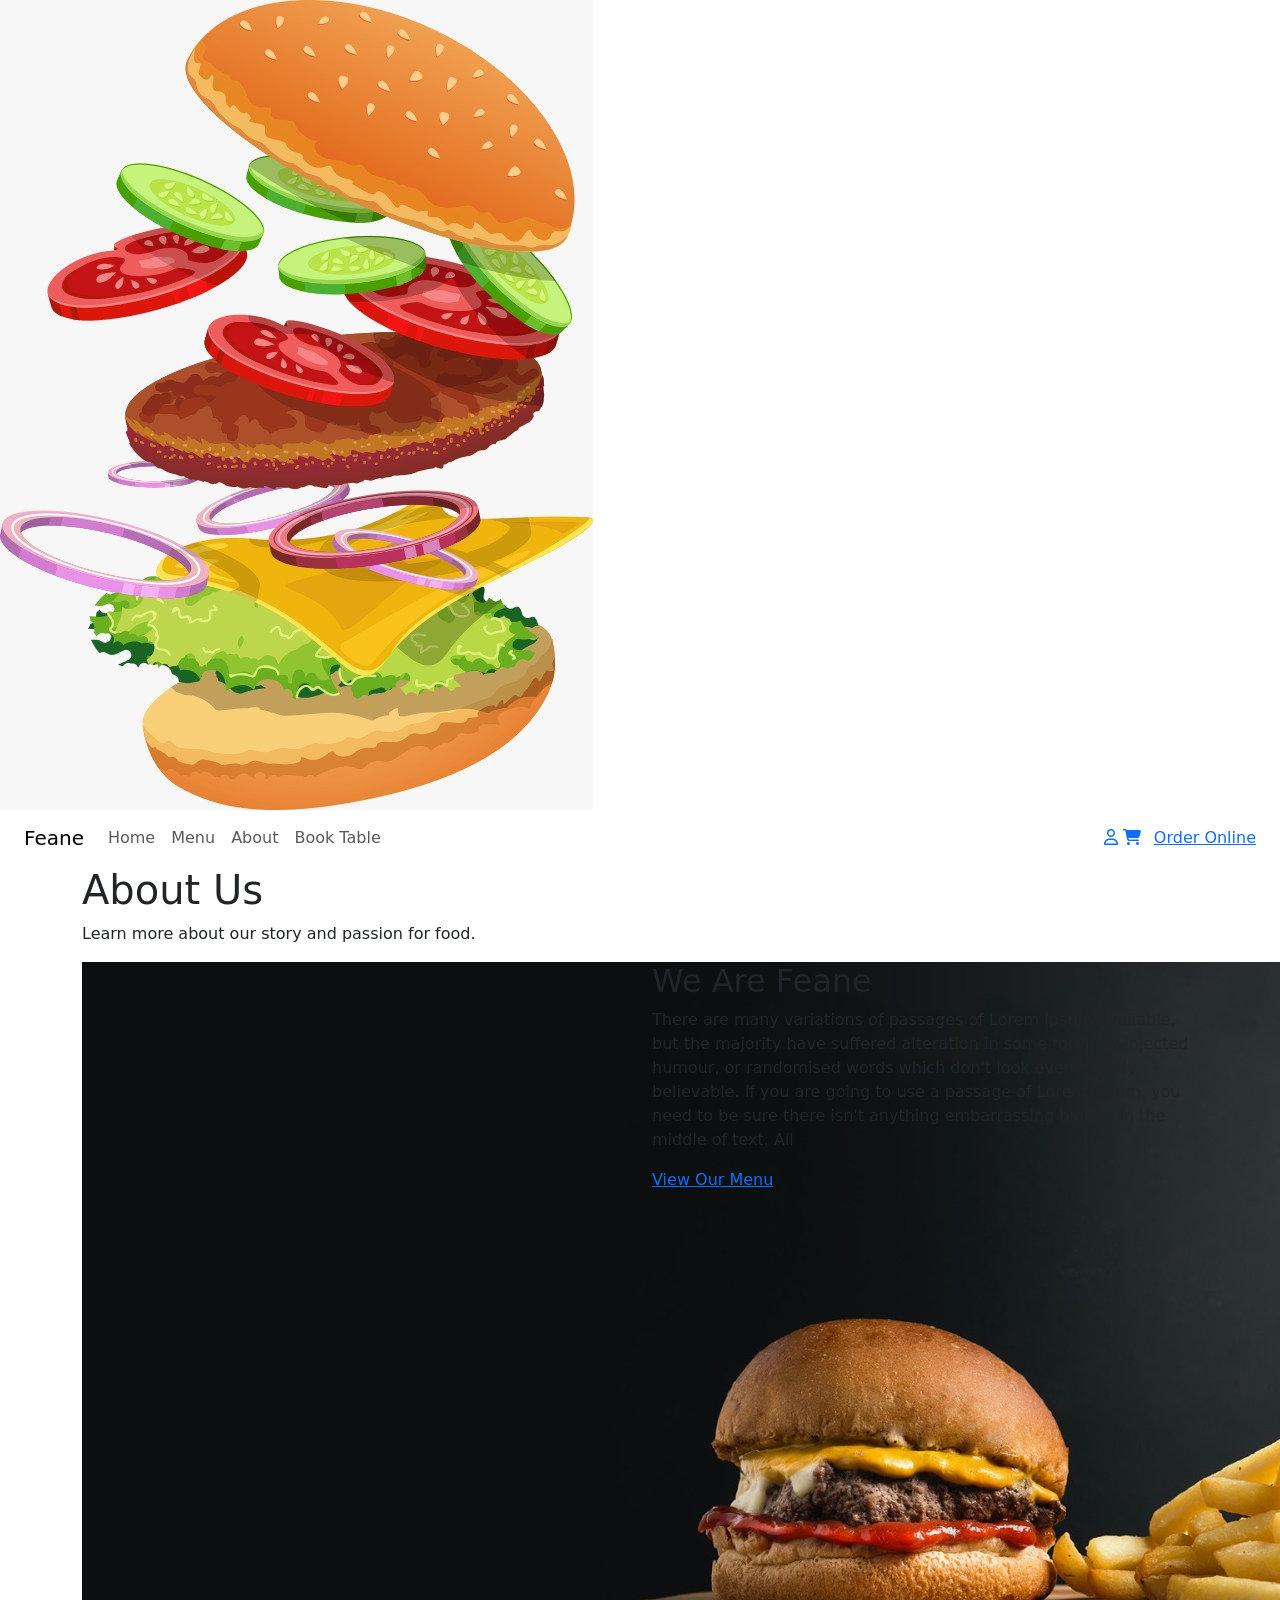
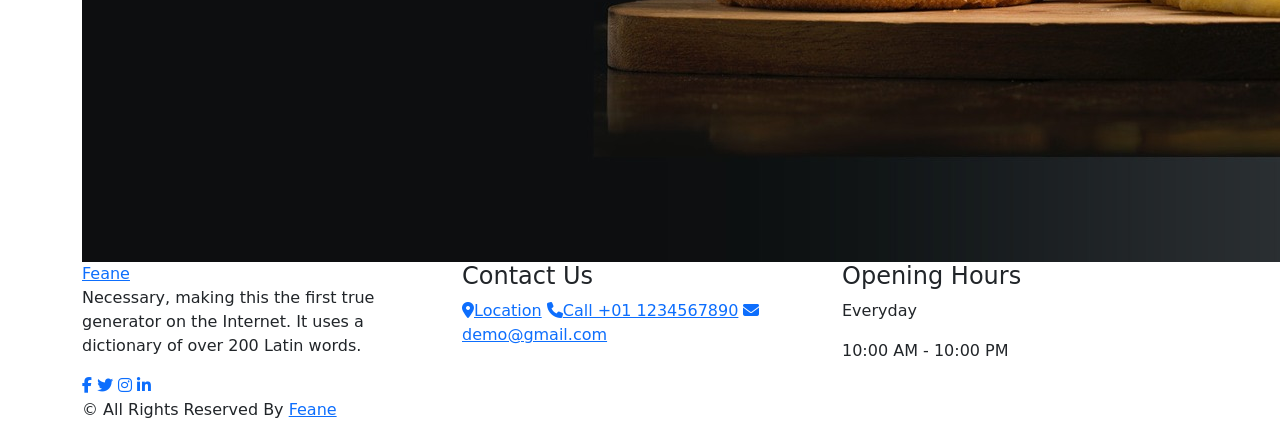
==== pages/about.html @ c2eb9360 "Add initial HTML structure for index and about pages - Created index.html with basic HTML structure." ====
<!doctype html>
<html lang="en">
  <head>
    <meta charset="UTF-8" />
    <meta name="viewport" content="width=device-width, initial-scale=1.0" />
    <title>Feane Fast Food Restaurant</title>
    <link
      href="https://cdn.jsdelivr.net/npm/bootstrap@5.3.0/dist/css/bootstrap.min.css"
      rel="stylesheet"
    />
    <link
      href="https://cdnjs.cloudflare.com/ajax/libs/font-awesome/6.4.0/css/all.min.css"
      rel="stylesheet"
    />
    <link
      href="https://fonts.googleapis.com/css2?family=Dancing+Script:wght@400;500;600;700&family=Open+Sans:wght@400;600;700&display=swap"
      rel="stylesheet"
    />
    <link rel="stylesheet" href="css/style.css" />
  </head>
  <body class="sub-page">
    <div class="area">
      <div class="bg-box">
        <img src="../image/hero-bg.jpeg" alt="bg" />
      </div>
      <header class="header_section">
        <div class="container-fluid px-4">
          <nav class="navbar navbar-expand-lg custom_nav-container">
            <a class="navbar-brand" href="index.html"><span>Feane</span></a>
            <button
              class="navbar-toggler"
              type="button"
              data-bs-toggle="collapse"
              data-bs-target="#navbarSupportedContent"
            >
              <span class="navbar-toggler-icon"></span>
            </button>
            <div class="collapse navbar-collapse" id="navbarSupportedContent">
              <ul class="navbar-nav me-auto">
                <li class="nav-item">
                  <a class="nav-link" href="index.html">Home</a>
                </li>
                <li class="nav-item">
                  <a class="nav-link" href="menu.html">Menu</a>
                </li>
                <li class="nav-item active">
                  <a class="nav-link" href="about.html">About</a>
                </li>
                <li class="nav-item">
                  <a class="nav-link" href="book.html">Book Table</a>
                </li>
              </ul>
              <div class="user_option">
                <a href="#" class="user_link"
                  ><i class="fa-regular fa-user"></i
                ></a>
                <a href="#" class="cart_link"
                  ><i class="fa-solid fa-cart-shopping"></i
                ></a>
                <a href="index.html" class="order_online ms-2">Order Online</a>
              </div>
            </div>
          </nav>
        </div>
      </header>
      <section class="slider_section">
        <div class="container">
          <div class="detail-box">
            <h1>About Us</h1>
            <p>Learn more about our story and passion for food.</p>
          </div>
        </div>
      </section>
    </div>

    <!-- ABOUT SECTION -->
    <section class="about_section layout_padding">
      <div class="container">
        <div class="row">
          <div class="col-md-6 mb-4 mb-md-0">
            <div class="img-box">
              <img src="../image/about.jpeg" alt="Our Restaurant" />
            </div>
          </div>
          <div class="col-md-6">
            <div class="detail-box">
              <div class="heading_container">
                <h2>We Are <span>Feane</span></h2>
              </div>
              <p>
                There are many variations of passages of Lorem Ipsum available,
                but the majority have suffered alteration in some form, by
                injected humour, or randomised words which don't look even
                slightly believable. If you are going to use a passage of Lorem
                Ipsum, you need to be sure there isn't anything embarrassing
                hidden in the middle of text. All
              </p>
              <a href="menu.html">View Our Menu</a>
            </div>
          </div>
        </div>
      </div>
    </section>

    <!-- Footer -->
    <footer class="footer_section">
      <div class="container">
        <div class="row">
          <div class="col-md-4 footer-col">
            <a href="index.html" class="footer-logo">Feane</a>
            <p>
              Necessary, making this the first true generator on the Internet.
              It uses a dictionary of over 200 Latin words.
            </p>
            <div class="footer_social">
              <a href="#"><i class="fab fa-facebook-f"></i></a>
              <a href="#"><i class="fab fa-twitter"></i></a>
              <a href="#"><i class="fab fa-instagram"></i></a>
              <a href="#"><i class="fab fa-linkedin-in"></i></a>
            </div>
          </div>
          <div class="col-md-4 footer-col footer_contact">
            <h4>Contact Us</h4>
            <div class="contact_link_box">
              <a href="#"><i class="fa-solid fa-location-dot"></i>Location</a>
              <a href="tel:+0112345678"
                ><i class="fa-solid fa-phone"></i>Call +01 1234567890</a
              >
              <a href="mailto:demo@gmail.com"
                ><i class="fa-solid fa-envelope"></i>demo@gmail.com</a
              >
            </div>
          </div>
          <div class="col-md-4 footer-col opening_hours">
            <h4>Opening Hours</h4>
            <p>Everyday</p>
            <p>10:00 AM - 10:00 PM</p>
          </div>
        </div>
        <div class="footer-info">
          <p>
            &copy; <span id="year"></span> All Rights Reserved By
            <a href="#">Feane</a>
          </p>
        </div>
      </div>
    </footer>

    <script src="https://cdn.jsdelivr.net/npm/bootstrap@5.3.0/dist/js/bootstrap.bundle.min.js"></script>
  </body>
</html>
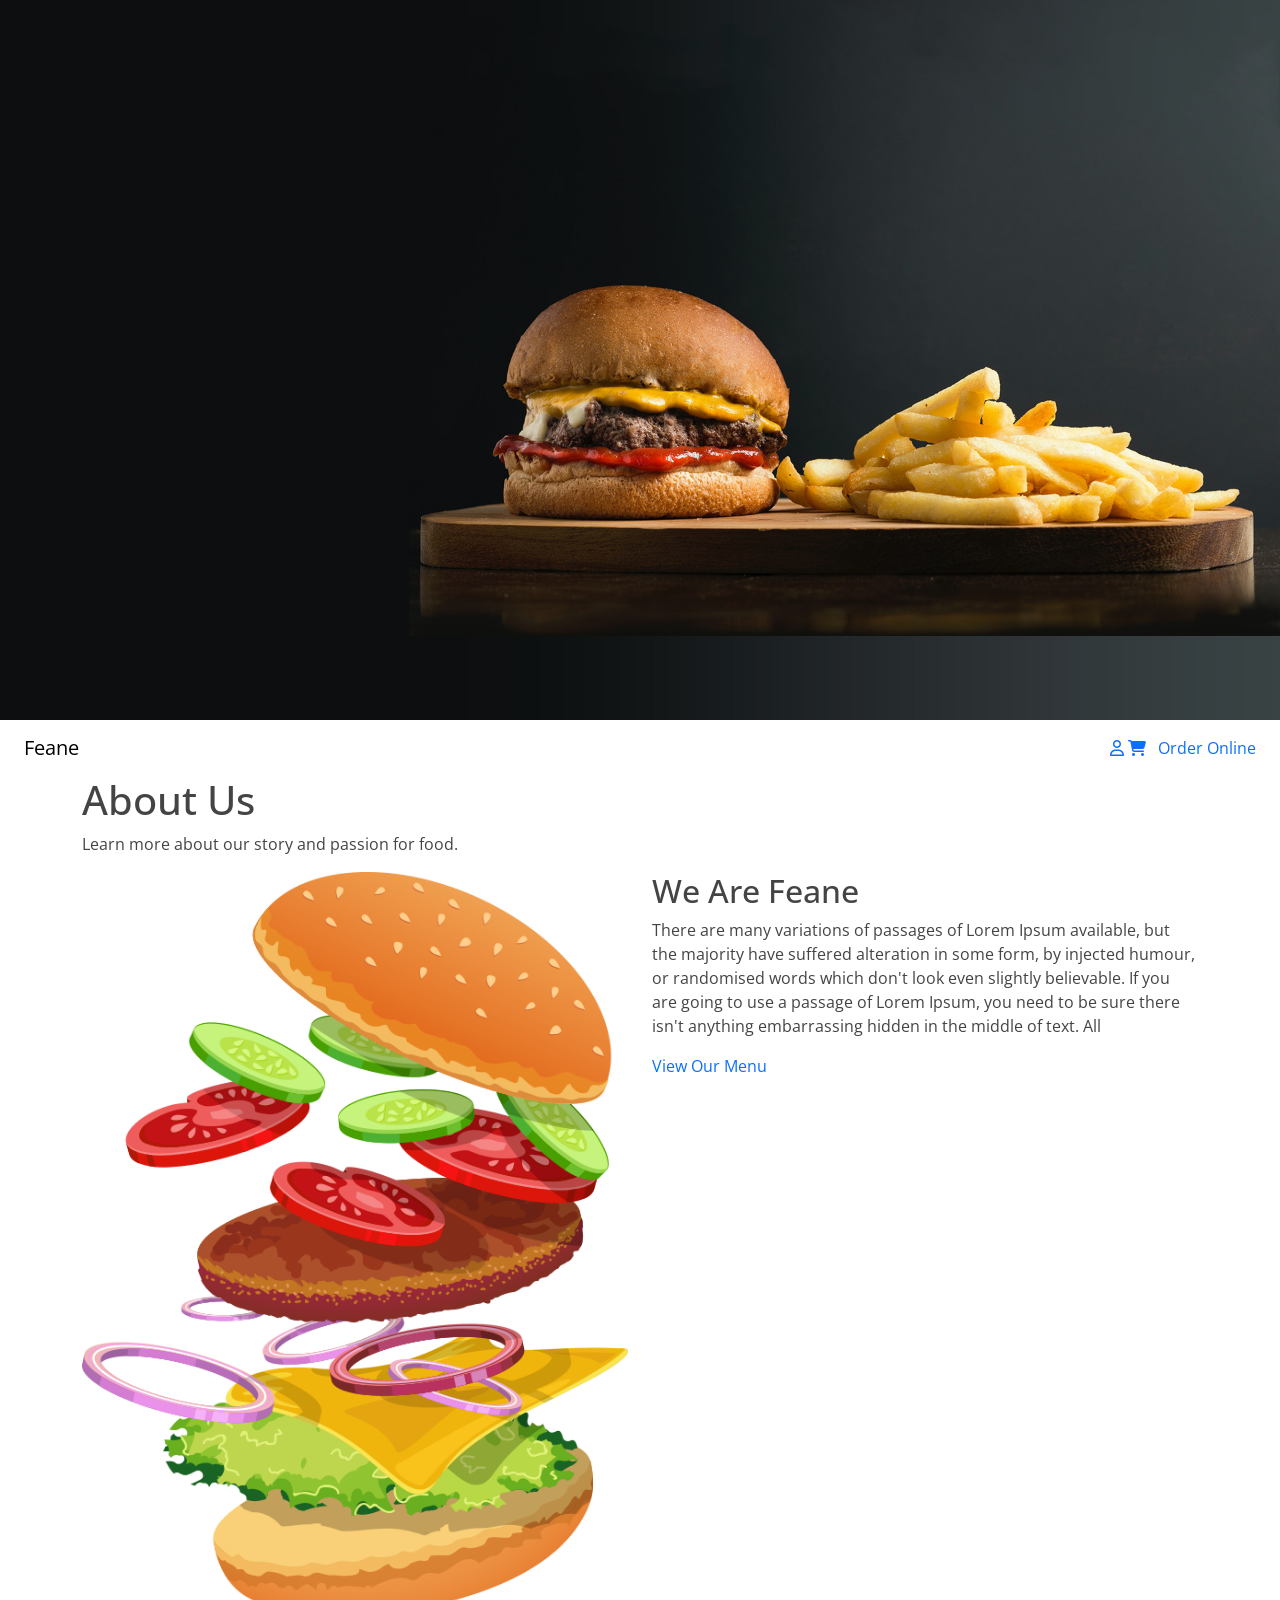
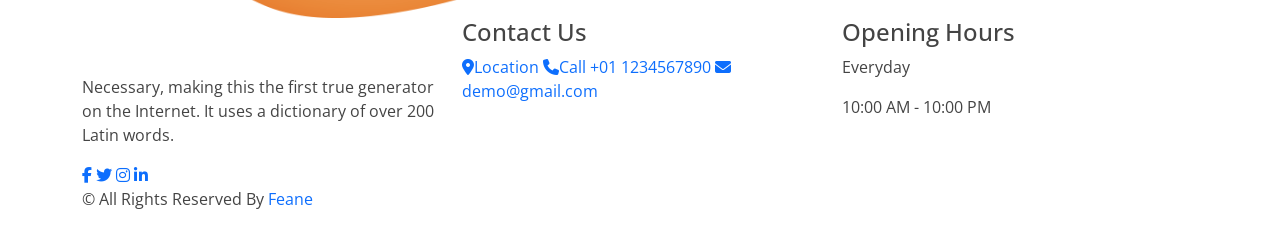
==== commit 19975048: "Update about.html and index.html for consistent link paths; add menu.html with complete structure" ====
--- a/pages/about.html
+++ b/pages/about.html
@@ -16,17 +16,18 @@
       href="https://fonts.googleapis.com/css2?family=Dancing+Script:wght@400;500;600;700&family=Open+Sans:wght@400;600;700&display=swap"
       rel="stylesheet"
     />
-    <link rel="stylesheet" href="css/style.css" />
+    <link rel="stylesheet" href="../CSS/style.css">
   </head>
   <body class="sub-page">
     <div class="area">
       <div class="bg-box">
-        <img src="../image/hero-bg.jpeg" alt="bg" />
+        <img src="../images/hero-bg.jpg
+        " alt="bg" />
       </div>
       <header class="header_section">
         <div class="container-fluid px-4">
           <nav class="navbar navbar-expand-lg custom_nav-container">
-            <a class="navbar-brand" href="index.html"><span>Feane</span></a>
+            <a class="navbar-brand" href="./index.html"><span>Feane</span></a>
             <button
               class="navbar-toggler"
               type="button"
@@ -38,16 +39,16 @@
             <div class="collapse navbar-collapse" id="navbarSupportedContent">
               <ul class="navbar-nav me-auto">
                 <li class="nav-item">
-                  <a class="nav-link" href="index.html">Home</a>
+                  <a class="nav-link" href="./index.html">Home</a>
                 </li>
                 <li class="nav-item">
-                  <a class="nav-link" href="menu.html">Menu</a>
+                  <a class="nav-link" href="./menu.html">Menu</a>
                 </li>
                 <li class="nav-item active">
-                  <a class="nav-link" href="about.html">About</a>
+                  <a class="nav-link" href="./about.html">About</a>
                 </li>
                 <li class="nav-item">
-                  <a class="nav-link" href="book.html">Book Table</a>
+                  <a class="nav-link" href="./book.html">Book Table</a>
                 </li>
               </ul>
               <div class="user_option">
@@ -57,7 +58,7 @@
                 <a href="#" class="cart_link"
                   ><i class="fa-solid fa-cart-shopping"></i
                 ></a>
-                <a href="index.html" class="order_online ms-2">Order Online</a>
+                <a href="./index.html" class="order_online ms-2">Order Online</a>
               </div>
             </div>
           </nav>
@@ -79,7 +80,7 @@
         <div class="row">
           <div class="col-md-6 mb-4 mb-md-0">
             <div class="img-box">
-              <img src="../image/about.jpeg" alt="Our Restaurant" />
+              <img src="../images/about-img.png" alt="Our Restaurant" />
             </div>
           </div>
           <div class="col-md-6">
@@ -95,7 +96,7 @@
                 Ipsum, you need to be sure there isn't anything embarrassing
                 hidden in the middle of text. All
               </p>
-              <a href="menu.html">View Our Menu</a>
+              <a href="./menu.html">View Our Menu</a>
             </div>
           </div>
         </div>
@@ -107,7 +108,7 @@
       <div class="container">
         <div class="row">
           <div class="col-md-4 footer-col">
-            <a href="index.html" class="footer-logo">Feane</a>
+            <a href="./index.html" class="footer-logo">Feane</a>
             <p>
               Necessary, making this the first true generator on the Internet.
               It uses a dictionary of over 200 Latin words.
@@ -123,7 +124,7 @@
             <h4>Contact Us</h4>
             <div class="contact_link_box">
               <a href="#"><i class="fa-solid fa-location-dot"></i>Location</a>
-              <a href="tel:+0112345678"
+              <a href="tel:+011234567890"
                 ><i class="fa-solid fa-phone"></i>Call +01 1234567890</a
               >
               <a href="mailto:demo@gmail.com"
@@ -148,4 +149,4 @@
 
     <script src="https://cdn.jsdelivr.net/npm/bootstrap@5.3.0/dist/js/bootstrap.bundle.min.js"></script>
   </body>
-</html>+</html>
--- a/CSS/style.css
+++ b/CSS/style.css
@@ -0,0 +1,453 @@
+@import url("https://fonts.googleapis.com/css2?family=Dancing+Script:wght@700&family=Open+Sans:wght@400;600;700&display=swap");
+
+body {
+  margin: 0;
+  font-family: "Open Sans", sans-serif;
+  color: #444;
+}
+
+a {
+  text-decoration: none;
+}
+
+img {
+  max-width: 100%;
+  display: block;
+}
+
+.top-area {
+  position: absolute;
+  top: 0;
+  left: 0;
+  width: 100%;
+  z-index: 10;
+}
+
+.custom-nav {
+  padding-top: 28px;
+}
+
+.logo-name,
+.footer-logo,
+.main-title,
+.banner-text h1,
+.inner-banner-text h1 {
+  font-family: "Dancing Script", cursive;
+}
+
+.logo-name {
+  color: white;
+  font-size: 30px;
+  font-weight: 700;
+}
+
+.logo-name:hover {
+  color: white;
+}
+
+.nav-link {
+  color: white;
+  margin: 0 14px;
+  font-size: 15px;
+  font-weight: 500;
+  padding: 0 !important;
+}
+
+.nav-link.active,
+.nav-link:hover {
+  color: #ffbe33 !important;
+}
+
+.menu-btn {
+  border: 0;
+}
+
+.menu-btn:focus {
+  box-shadow: none;
+}
+
+.menu-btn .navbar-toggler-icon {
+  filter: brightness(0) invert(1);
+}
+
+.nav-right {
+  display: flex;
+  align-items: center;
+  gap: 14px;
+}
+
+.nav-right a {
+  color: white;
+}
+
+.order-online-btn,
+.yellow-btn {
+  display: inline-block;
+  background-color: #ffbe33;
+  color: white;
+  padding: 12px 34px;
+  border-radius: 30px;
+  font-size: 17px;
+  font-weight: 500;
+}
+
+.order-online-btn:hover,
+.yellow-btn:hover {
+  background-color: #e5a51e;
+  color: white;
+}
+
+.small-btn {
+  padding: 9px 20px;
+}
+
+.home-banner,
+.inner-banner {
+  background-image:
+    linear-gradient(to right, rgba(0, 0, 0, 0.78), rgba(0, 0, 0, 0.18)),
+    url("../images/hero-bg.jpg");
+  background-size: cover;
+  background-position: center center;
+  background-repeat: no-repeat;
+}
+
+.home-banner {
+  min-height: 100vh;
+}
+
+.banner-content {
+  min-height: 100vh;
+  display: flex;
+  align-items: center;
+  padding-top: 60px;
+}
+
+.banner-text {
+  max-width: 520px;
+  color: white;
+  padding-top: 40px;
+}
+
+.banner-text h1 {
+  font-size: 64px;
+  color: white;
+  margin-bottom: 18px;
+  line-height: 1.1;
+}
+
+.banner-text p {
+  font-size: 16px;
+  line-height: 34px;
+  margin-bottom: 28px;
+  color: #ffffff;
+}
+
+.custom-dots {
+  position: static;
+  justify-content: flex-start;
+  margin-top: 45px;
+}
+
+.custom-dots button {
+  width: 12px !important;
+  height: 12px !important;
+  border-radius: 50%;
+  background-color: white !important;
+  opacity: 1 !important;
+  border: 0 !important;
+}
+
+.custom-dots .active {
+  width: 20px !important;
+  height: 20px !important;
+  background-color: #ffbe33 !important;
+}
+
+.offer-area,
+.menu-area,
+.booking-area,
+.review-area {
+  padding: 90px 0;
+}
+
+.offer-box {
+  background: #222831;
+  border-radius: 6px;
+  padding: 20px;
+  display: flex;
+  align-items: center;
+  color: white;
+}
+
+.offer-img {
+  width: 175px;
+  height: 175px;
+  min-width: 175px;
+  border-radius: 50%;
+  overflow: hidden;
+  border: 5px solid #ffbe33;
+}
+
+.offer-img img {
+  width: 100%;
+  height: 100%;
+  object-fit: cover;
+}
+
+.offer-text {
+  margin-left: 20px;
+}
+
+.offer-text h4,
+.offer-text h5 {
+  color: white;
+  font-family: "Dancing Script", cursive;
+}
+
+.offer-text h4 {
+  font-size: 30px;
+}
+
+.offer-text h5 {
+  font-size: 36px;
+}
+
+.offer-text span {
+  font-size: 18px;
+}
+
+.main-title {
+  font-size: 44px;
+  margin-bottom: 10px;
+}
+
+.normal-color {
+  color: #222831;
+}
+
+.menu-buttons {
+  margin: 25px 0 35px;
+}
+
+.menu-filter {
+  border: 0;
+  background: transparent;
+  padding: 8px 20px;
+  border-radius: 25px;
+  margin: 0 5px 10px;
+}
+
+.menu-filter.active {
+  background: #222831;
+  color: white;
+}
+
+.food-item {
+  background: #222831;
+  border-radius: 15px;
+  overflow: hidden;
+  height: 100%;
+}
+
+.food-img-box {
+  background: #f1f2f3;
+  min-height: 215px;
+  display: flex;
+  align-items: center;
+  justify-content: center;
+  border-bottom-left-radius: 45px;
+  padding: 25px;
+}
+
+.food-img-box img {
+  max-height: 145px;
+}
+
+.food-text {
+  padding: 25px;
+  color: white;
+}
+
+.food-text h5 {
+  color: white;
+}
+
+.food-text p {
+  font-size: 15px;
+  line-height: 25px;
+}
+
+.food-price-row {
+  display: flex;
+  align-items: center;
+  justify-content: space-between;
+  margin-top: 18px;
+}
+
+.food-price-row a {
+  width: 40px;
+  height: 40px;
+  border-radius: 50%;
+  background: #ffbe33;
+  color: white;
+  display: inline-flex;
+  align-items: center;
+  justify-content: center;
+}
+
+.hide-card {
+  display: none;
+}
+
+.about-area {
+  background: #222831;
+  padding: 90px 0;
+}
+
+.about-main-img {
+  max-width: 440px;
+  margin: 0 auto;
+}
+
+.about-para {
+  color: white;
+  line-height: 28px;
+  margin-bottom: 25px;
+}
+
+.simple-input {
+  height: 50px;
+  margin-bottom: 20px;
+}
+
+.map-frame {
+  height: 345px;
+  border-radius: 10px;
+  overflow: hidden;
+}
+
+.map-frame iframe {
+  width: 100%;
+  height: 100%;
+  border: 0;
+}
+
+.review-box {
+  background: #222831;
+  color: white;
+  padding: 25px;
+  border-radius: 6px;
+  position: relative;
+}
+
+.review-box h5,
+.review-box small {
+  color: white;
+}
+
+.review-box::after {
+  content: "";
+  position: absolute;
+  left: 45px;
+  bottom: -18px;
+  border-width: 18px 18px 0 0;
+  border-style: solid;
+  border-color: #222831 transparent transparent transparent;
+}
+
+.review-img {
+  width: 115px;
+  height: 115px;
+  margin-top: 30px;
+  border-radius: 50%;
+  overflow: hidden;
+  border: 5px solid #ffbe33;
+}
+
+.inner-banner {
+  min-height: 330px;
+}
+
+.inner-banner-text {
+  min-height: 330px;
+  display: flex;
+  align-items: center;
+  justify-content: center;
+}
+
+.inner-banner-text h1 {
+  color: white;
+  font-size: 54px;
+}
+
+.footer-area {
+  background: #222831;
+  color: white;
+  padding: 70px 0 25px;
+}
+
+.footer-area h4,
+.footer-logo {
+  color: white;
+}
+
+.footer-logo {
+  font-size: 38px;
+}
+
+.social-icons a {
+  width: 36px;
+  height: 36px;
+  background: white;
+  color: #222831;
+  border-radius: 50%;
+  display: inline-flex;
+  align-items: center;
+  justify-content: center;
+  margin: 0 4px;
+}
+
+.copyright-text {
+  margin-top: 45px;
+}
+
+@media (max-width: 991px) {
+  .custom-nav {
+    background: #222831;
+    padding: 15px;
+  }
+
+  .nav-right {
+    flex-direction: column;
+    padding-top: 10px;
+  }
+
+  .banner-text h1 {
+    font-size: 44px;
+  }
+
+  .offer-box {
+    flex-direction: column;
+    text-align: center;
+  }
+
+  .offer-text {
+    margin-left: 0;
+    margin-top: 20px;
+  }
+}
+
+@media (max-width: 767px) {
+  .home-banner,
+  .banner-content {
+    min-height: 760px;
+  }
+
+  .main-title {
+    font-size: 36px;
+  }
+
+  .inner-banner-text h1 {
+    font-size: 42px;
+  }
+}
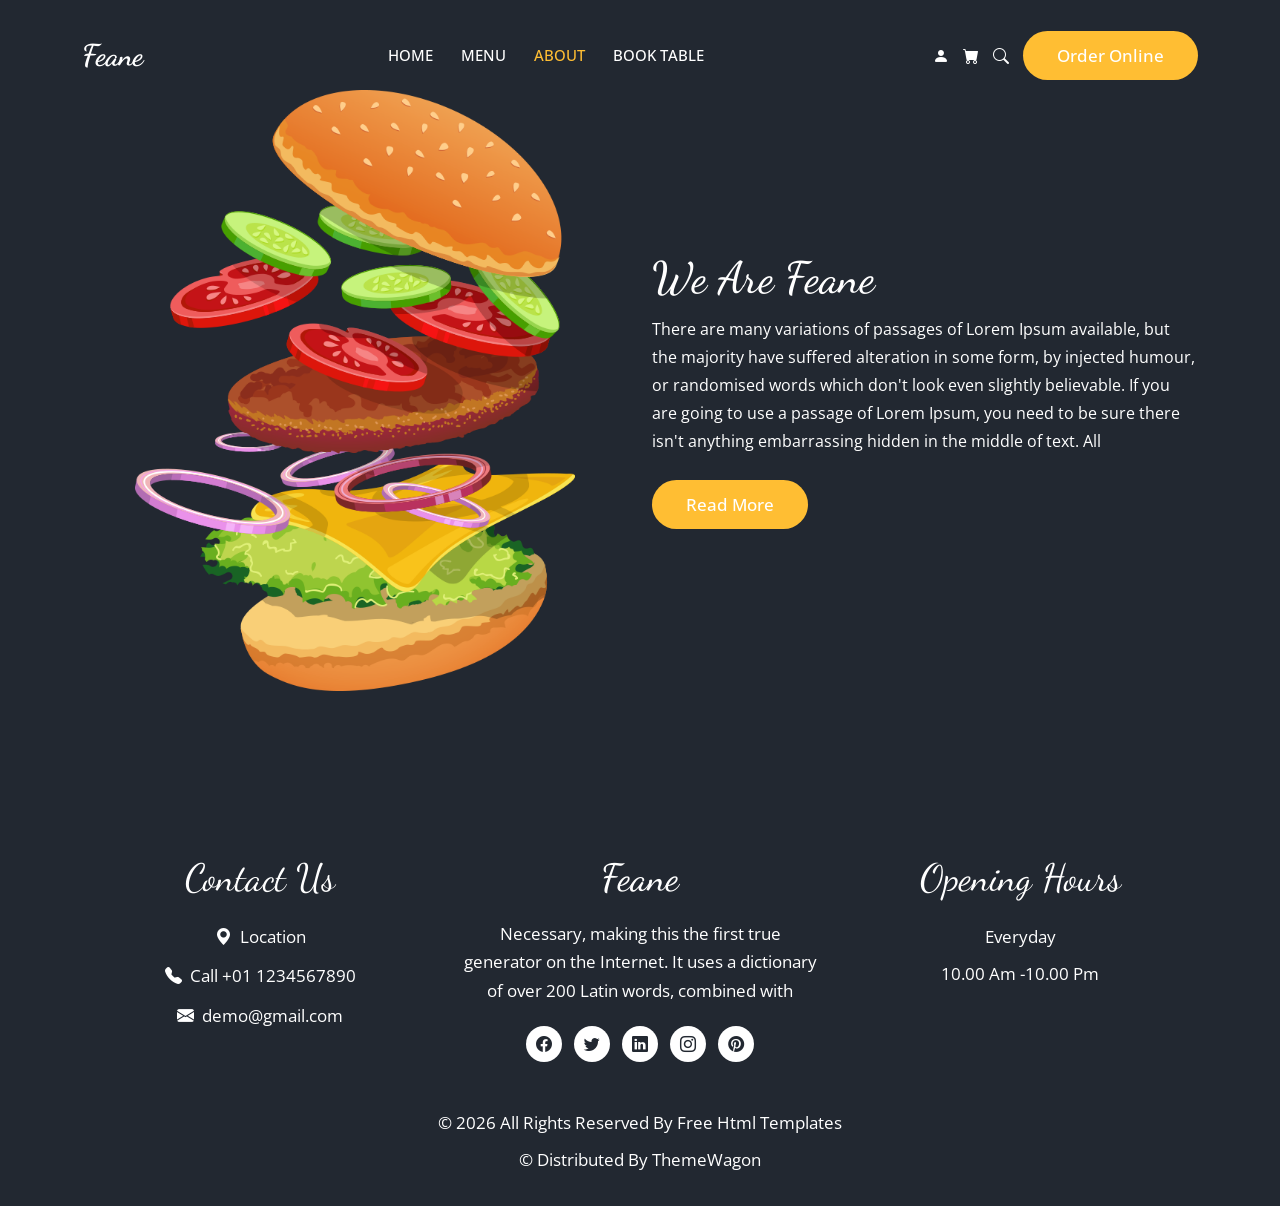
==== commit 1f138b45: "Refactor about.html and menu.html for improved structure; add book.html for table booking functional" ====
--- a/pages/about.html
+++ b/pages/about.html
@@ -3,150 +3,133 @@
   <head>
     <meta charset="UTF-8" />
     <meta name="viewport" content="width=device-width, initial-scale=1.0" />
-    <title>Feane Fast Food Restaurant</title>
+    <title>Feane</title>
+
     <link
-      href="https://cdn.jsdelivr.net/npm/bootstrap@5.3.0/dist/css/bootstrap.min.css"
       rel="stylesheet"
+      href="https://cdn.jsdelivr.net/npm/bootstrap@5.3.3/dist/css/bootstrap.min.css"
     />
     <link
-      href="https://cdnjs.cloudflare.com/ajax/libs/font-awesome/6.4.0/css/all.min.css"
       rel="stylesheet"
+      href="https://cdn.jsdelivr.net/npm/bootstrap-icons@1.11.3/font/bootstrap-icons.min.css"
     />
-    <link
-      href="https://fonts.googleapis.com/css2?family=Dancing+Script:wght@400;500;600;700&family=Open+Sans:wght@400;600;700&display=swap"
-      rel="stylesheet"
-    />
-    <link rel="stylesheet" href="../CSS/style.css">
+    <link rel="stylesheet" href="../CSS/style.css" />
   </head>
-  <body class="sub-page">
-    <div class="area">
-      <div class="bg-box">
-        <img src="../images/hero-bg.jpg
-        " alt="bg" />
-      </div>
-      <header class="header_section">
-        <div class="container-fluid px-4">
-          <nav class="navbar navbar-expand-lg custom_nav-container">
-            <a class="navbar-brand" href="./index.html"><span>Feane</span></a>
-            <button
-              class="navbar-toggler"
-              type="button"
-              data-bs-toggle="collapse"
-              data-bs-target="#navbarSupportedContent"
-            >
-              <span class="navbar-toggler-icon"></span>
-            </button>
-            <div class="collapse navbar-collapse" id="navbarSupportedContent">
-              <ul class="navbar-nav me-auto">
-                <li class="nav-item">
-                  <a class="nav-link" href="./index.html">Home</a>
-                </li>
-                <li class="nav-item">
-                  <a class="nav-link" href="./menu.html">Menu</a>
-                </li>
-                <li class="nav-item active">
-                  <a class="nav-link" href="./about.html">About</a>
-                </li>
-                <li class="nav-item">
-                  <a class="nav-link" href="./book.html">Book Table</a>
-                </li>
-              </ul>
-              <div class="user_option">
-                <a href="#" class="user_link"
-                  ><i class="fa-regular fa-user"></i
-                ></a>
-                <a href="#" class="cart_link"
-                  ><i class="fa-solid fa-cart-shopping"></i
-                ></a>
-                <a href="./index.html" class="order_online ms-2">Order Online</a>
-              </div>
-            </div>
-          </nav>
-        </div>
-      </header>
-      <section class="slider_section">
-        <div class="container">
-          <div class="detail-box">
-            <h1>About Us</h1>
-            <p>Learn more about our story and passion for food.</p>
-          </div>
-        </div>
-      </section>
-    </div>
+  <body>
+    <header class="top-area">
+      <div class="container">
+        <nav class="navbar navbar-expand-lg custom-nav">
+          <a class="navbar-brand logo-name" href="./index.html">Feane</a>
 
-    <!-- ABOUT SECTION -->
-    <section class="about_section layout_padding">
-      <div class="container">
-        <div class="row">
-          <div class="col-md-6 mb-4 mb-md-0">
-            <div class="img-box">
-              <img src="../images/about-img.png" alt="Our Restaurant" />
+          <button
+            class="navbar-toggler menu-btn"
+            type="button"
+            data-bs-toggle="collapse"
+            data-bs-target="#navbarData"
+            aria-controls="navbarData"
+            aria-expanded="false"
+            aria-label="Toggle navigation"
+          >
+            <span class="navbar-toggler-icon"></span>
+          </button>
+
+          <div class="collapse navbar-collapse" id="navbarData">
+            <ul class="navbar-nav mx-auto text-center">
+              <li class="nav-item">
+                <a class="nav-link" href="./index.html">HOME</a>
+              </li>
+              <li class="nav-item">
+                <a class="nav-link" href="./menu.html">MENU</a>
+              </li>
+              <li class="nav-item">
+                <a class="nav-link active" href="./about.html">ABOUT</a>
+              </li>
+              <li class="nav-item">
+                <a class="nav-link" href="./book.html">BOOK TABLE</a>
+              </li>
+            </ul>
+
+            <div class="nav-right text-center">
+              <a href="#"><i class="bi bi-person-fill"></i></a>
+              <a href="#"><i class="bi bi-cart-fill"></i></a>
+              <a href="#"><i class="bi bi-search"></i></a>
+              <a href="./menu.html" class="order-online-btn">Order Online</a>
             </div>
           </div>
-          <div class="col-md-6">
-            <div class="detail-box">
-              <div class="heading_container">
-                <h2>We Are <span>Feane</span></h2>
-              </div>
-              <p>
-                There are many variations of passages of Lorem Ipsum available,
-                but the majority have suffered alteration in some form, by
-                injected humour, or randomised words which don't look even
-                slightly believable. If you are going to use a passage of Lorem
-                Ipsum, you need to be sure there isn't anything embarrassing
-                hidden in the middle of text. All
-              </p>
-              <a href="./menu.html">View Our Menu</a>
-            </div>
+        </nav>
+      </div>
+    </header>
+
+    <section class="about-area">
+      <div class="container">
+        <div class="row align-items-center">
+          <div class="col-lg-6 text-center mb-4 mb-lg-0">
+            <img
+              class="about-main-img"
+              src="../images/about-img.png"
+              alt="Our Restaurant"
+            />
+          </div>
+
+          <div class="col-lg-6">
+            <h2 class="main-title text-white">We Are Feane</h2>
+            <p class="about-para">
+              There are many variations of passages of Lorem Ipsum available,
+              but the majority have suffered alteration in some form, by
+              injected humour, or randomised words which don't look even
+              slightly believable. If you are going to use a passage of Lorem
+              Ipsum, you need to be sure there isn't anything embarrassing
+              hidden in the middle of text. All
+            </p>
+            <a href="./menu.html" class="yellow-btn">Read More</a>
           </div>
         </div>
       </div>
     </section>
 
-    <!-- Footer -->
-    <footer class="footer_section">
+    <footer class="footer-area">
       <div class="container">
-        <div class="row">
-          <div class="col-md-4 footer-col">
-            <a href="./index.html" class="footer-logo">Feane</a>
-            <p>
+        <div class="row text-center">
+          <div class="col-md-4 mb-4 mb-md-0 footer-contact">
+            <h4>Contact Us</h4>
+            <a href="#"><i class="bi bi-geo-alt-fill me-2"></i>Location</a>
+            <a href="tel:+011234567890">
+              <i class="bi bi-telephone-fill me-2"></i>Call +01 1234567890
+            </a>
+            <a href="mailto:demo@gmail.com">
+              <i class="bi bi-envelope-fill me-2"></i>demo@gmail.com
+            </a>
+          </div>
+
+          <div class="col-md-4 mb-4 mb-md-0 text-center">
+            <h3 class="footer-logo">Feane</h3>
+            <p class="footer-text">
               Necessary, making this the first true generator on the Internet.
-              It uses a dictionary of over 200 Latin words.
+              It uses a dictionary of over 200 Latin words, combined with
             </p>
-            <div class="footer_social">
-              <a href="#"><i class="fab fa-facebook-f"></i></a>
-              <a href="#"><i class="fab fa-twitter"></i></a>
-              <a href="#"><i class="fab fa-instagram"></i></a>
-              <a href="#"><i class="fab fa-linkedin-in"></i></a>
+            <div class="social-icons">
+              <a href="#"><i class="bi bi-facebook"></i></a>
+              <a href="#"><i class="bi bi-twitter"></i></a>
+              <a href="#"><i class="bi bi-linkedin"></i></a>
+              <a href="#"><i class="bi bi-instagram"></i></a>
+              <a href="#"><i class="bi bi-pinterest"></i></a>
             </div>
           </div>
-          <div class="col-md-4 footer-col footer_contact">
-            <h4>Contact Us</h4>
-            <div class="contact_link_box">
-              <a href="#"><i class="fa-solid fa-location-dot"></i>Location</a>
-              <a href="tel:+011234567890"
-                ><i class="fa-solid fa-phone"></i>Call +01 1234567890</a
-              >
-              <a href="mailto:demo@gmail.com"
-                ><i class="fa-solid fa-envelope"></i>demo@gmail.com</a
-              >
-            </div>
-          </div>
-          <div class="col-md-4 footer-col opening_hours">
+
+          <div class="col-md-4 mb-4 mb-md-0 text-center">
             <h4>Opening Hours</h4>
-            <p>Everyday</p>
-            <p>10:00 AM - 10:00 PM</p>
+            <p class="opening-text">Everyday</p>
+            <p class="opening-text">10.00 Am -10.00 Pm</p>
           </div>
         </div>
-        <div class="footer-info">
-          <p>
-            &copy; <span id="year"></span> All Rights Reserved By
-            <a href="#">Feane</a>
-          </p>
+
+        <div class="copyright-text text-center">
+          <p class="mb-1">© 2026 All Rights Reserved By Free Html Templates</p>
+          <p class="mb-0">© Distributed By ThemeWagon</p>
         </div>
       </div>
     </footer>
 
-    <script src="https://cdn.jsdelivr.net/npm/bootstrap@5.3.0/dist/js/bootstrap.bundle.min.js"></script>
+    <script src="https://cdn.jsdelivr.net/npm/bootstrap@5.3.3/dist/js/bootstrap.bundle.min.js"></script>
   </body>
 </html>
--- a/CSS/style.css
+++ b/CSS/style.css
@@ -101,14 +101,18 @@
   padding: 9px 20px;
 }
 
-.home-banner,
-.inner-banner {
+.home-banner
+{
   background-image:
     linear-gradient(to right, rgba(0, 0, 0, 0.78), rgba(0, 0, 0, 0.18)),
     url("../images/hero-bg.jpg");
   background-size: cover;
   background-position: center center;
   background-repeat: no-repeat;
+}
+.inner-banner {
+  min-height: 50px;
+  background: #222831; 
 }
 
 .home-banner {
@@ -383,16 +387,52 @@
 .footer-area {
   background: #222831;
   color: white;
-  padding: 70px 0 25px;
-}
-
-.footer-area h4,
+  padding: 75px 0 30px;
+  text-align: center;
+}
+
+.footer-area h4 {
+  color: white;
+  font-size: 38px;
+  font-weight: 400;
+  margin-bottom: 22px;
+  font-family: "Dancing Script", cursive;
+}
+
 .footer-logo {
   color: white;
-}
-
-.footer-logo {
   font-size: 38px;
+  font-family: "Dancing Script", cursive;
+  margin-bottom: 18px;
+}
+
+.footer-contact a {
+  display: block;
+  color: white;
+  font-size: 17px;
+  margin-bottom: 14px;
+}
+
+.footer-contact a:hover {
+  color: #ffbe33;
+}
+
+.footer-text {
+  max-width: 420px;
+  margin: 0 auto 20px;
+  line-height: 1.7;
+  font-size: 17px;
+  color: white;
+}
+
+.opening-text {
+  color: white;
+  font-size: 17px;
+  margin-bottom: 12px;
+}
+
+.social-icons {
+  margin-top: 12px;
 }
 
 .social-icons a {
@@ -405,12 +445,15 @@
   align-items: center;
   justify-content: center;
   margin: 0 4px;
+  font-size: 16px;
 }
 
 .copyright-text {
   margin-top: 45px;
-}
-
+  color: white;
+  font-size: 17px;
+  line-height: 1.9;
+}
 @media (max-width: 991px) {
   .custom-nav {
     background: #222831;
